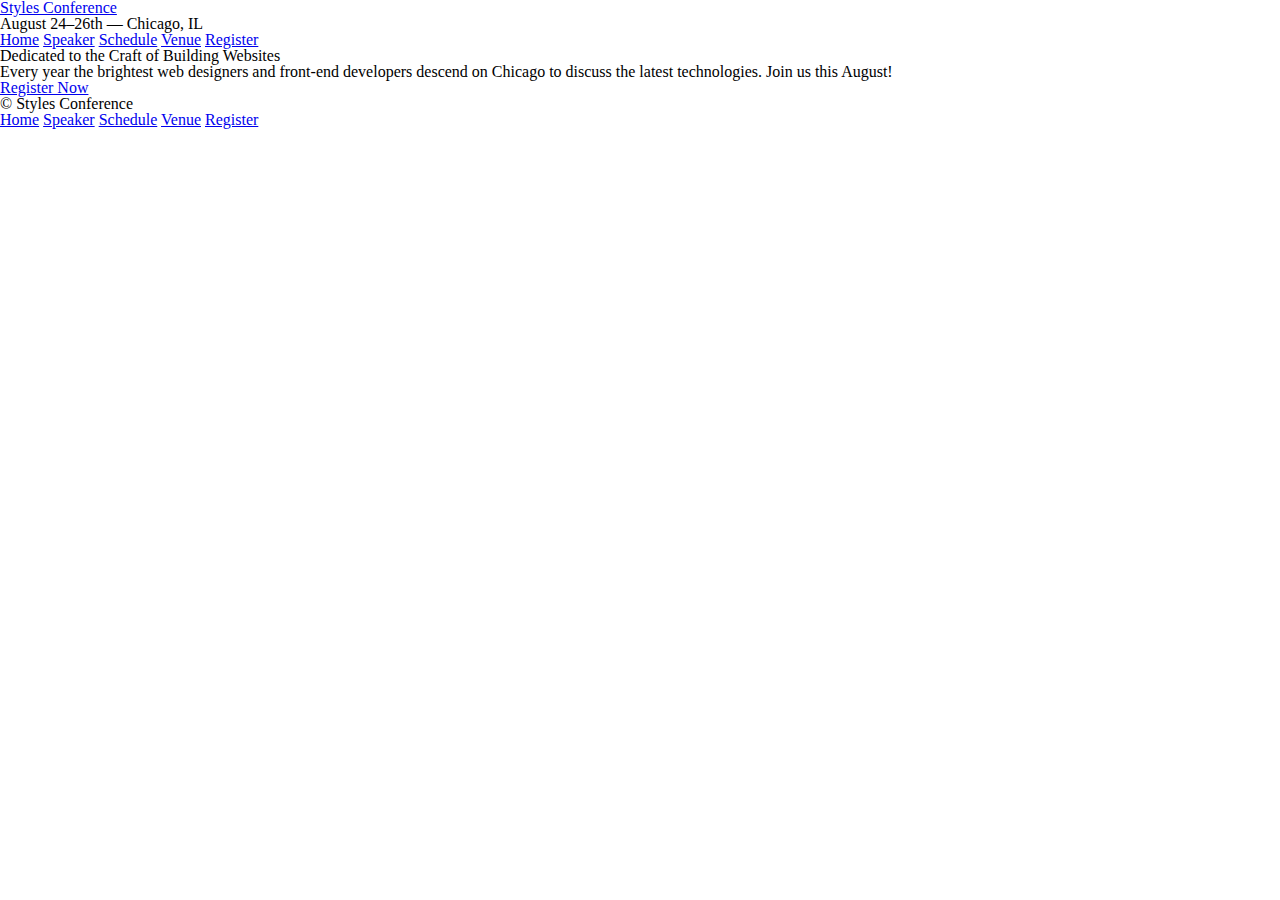
==== register.html @ 087a4d8b "added pages" ====
<!DOCTYPE html>
<html lang="en">
    <head>
        <meta charset="utf-8">
        <title>Styles Conference</title>
        <link rel="stylesheet" href="assets/stylesheets/main.css">
    </head>

    <body>
        <header>
            <h1>
              <a href="index.html">Styles Conference</a>
            </h1>
            <h3>August 24&ndash;26th &mdash; Chicago, IL</h3>
            
            <nav>
              <a href="index.hmtl">Home</a>
              <a href="speaker.html">Speaker</a>
              <a href="schedule.html">Schedule</a>
              <a href="venue.html">Venue</a>
              <a href="register.html">Register</a>
            </nav>

        </header>
        <section>
            <h2>Dedicated to the Craft of Building Websites</h2>
            <p>Every year the brightest web designers and front-end developers descend on Chicago to discuss the latest technologies. Join us this August!</p>
            <a href="register.html">Register Now</a>
        </section>


        <footer>
            <small>&copy; Styles Conference</small>

            <nav>
              <a href="index.hmtl">Home</a>
              <a href="speaker.html">Speaker</a>
              <a href="schedule.hmtl">Schedule</a>
              <a href="venue.hmtl">Venue</a>
              <a href="register.hmtl">Register</a>

            </nav>
        </footer>
    </body>
</html>
---- assets/stylesheets/main.css ----
/* http://meyerweb.com/eric/tools/css/reset/ 2. v2.0 | 20110126
  License: none (public domain)
*/

html, body, div, span, applet, object, iframe,
h1, h2, h3, h4, h5, h6, p, blockquote, pre,
a, abbr, acronym, address, big, cite, code,
del, dfn, em, img, ins, kbd, q, s, samp,
small, strike, strong, sub, sup, tt, var,
b, u, i, center,
dl, dt, dd, ol, ul, li,
fieldset, form, label, legend,
table, caption, tbody, tfoot, thead, tr, th, td,
article, aside, canvas, details, embed,
figure, figcaption, footer, header, hgroup,
menu, nav, output, ruby, section, summary,
time, mark, audio, video {
  margin: 0;
  padding: 0;
  border: 0;
  font-size: 100%;
  font: inherit;
  vertical-align: baseline;
}
/* HTML5 display-role reset for older browsers */
article, aside, details, figcaption, figure,
footer, header, hgroup, menu, nav, section {
  display: block;
}
body {
  line-height: 1;
}
ol, ul {
  list-style: none;
}
blockquote, q {
  quotes: none;
}
blockquote:before, blockquote:after,
q:before, q:after {
  content: '';
  content: none;
}
table {
  border-collapse: collapse;
  border-spacing: 0;
}
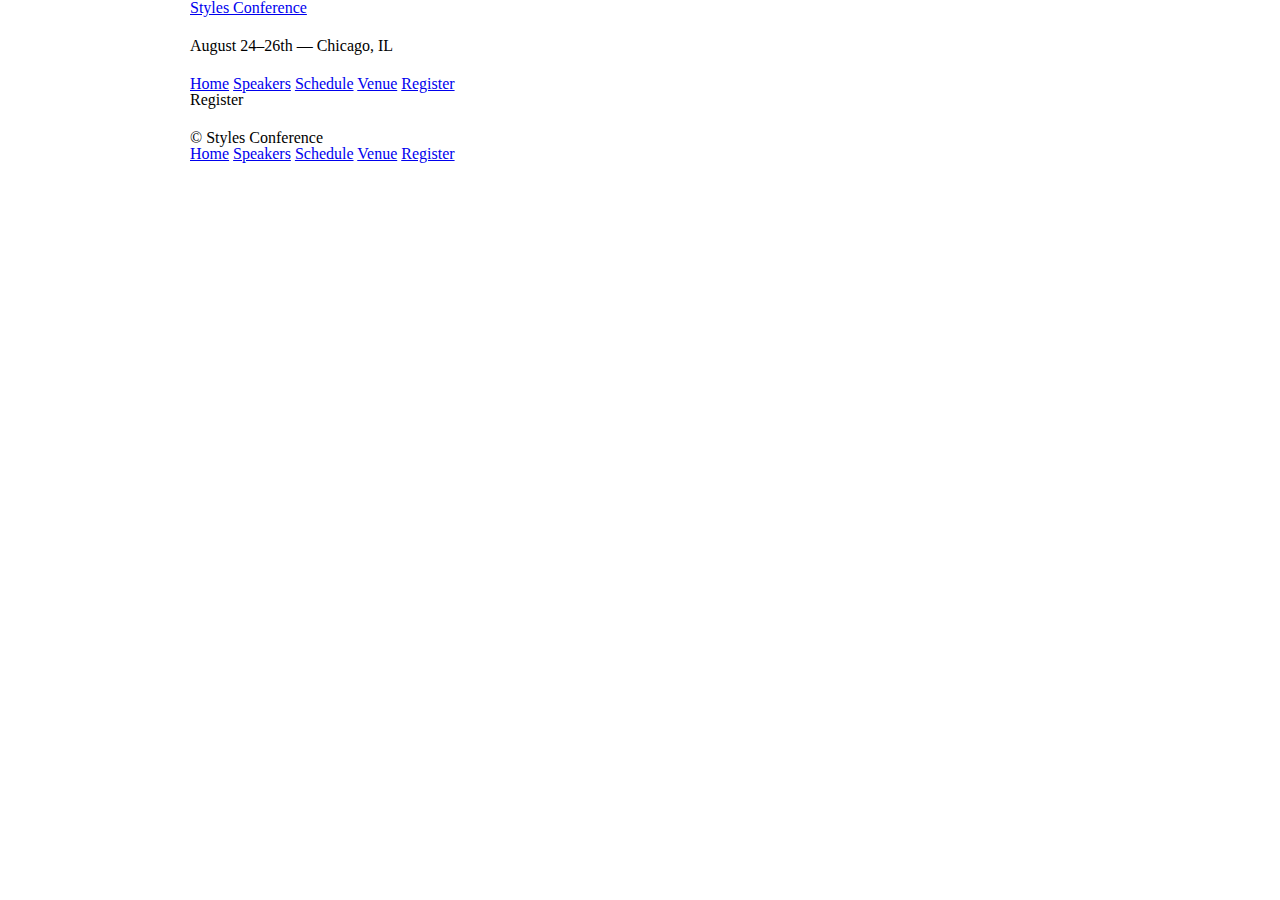
==== commit 116b335c: "sept-25" ====
--- a/register.html
+++ b/register.html
@@ -1,45 +1,57 @@
 <!DOCTYPE html>
 <html lang="en">
-    <head>
-        <meta charset="utf-8">
-        <title>Styles Conference</title>
-        <link rel="stylesheet" href="assets/stylesheets/main.css">
-    </head>
 
-    <body>
-        <header>
-            <h1>
-              <a href="index.html">Styles Conference</a>
-            </h1>
-            <h3>August 24&ndash;26th &mdash; Chicago, IL</h3>
-            
-            <nav>
-              <a href="index.hmtl">Home</a>
-              <a href="speaker.html">Speaker</a>
-              <a href="schedule.html">Schedule</a>
-              <a href="venue.html">Venue</a>
-              <a href="register.html">Register</a>
-            </nav>
+  <head>
+    <meta charset="utf-8">
+    <title>Register - Styles Conference</title>
+    <link rel="stylesheet" href="assets/stylesheets/main.css">
+  </head>
 
-        </header>
-        <section>
-            <h2>Dedicated to the Craft of Building Websites</h2>
-            <p>Every year the brightest web designers and front-end developers descend on Chicago to discuss the latest technologies. Join us this August!</p>
-            <a href="register.html">Register Now</a>
-        </section>
+  <body>
 
+    <!-- Header -->
 
-        <footer>
-            <small>&copy; Styles Conference</small>
+    <header class="container">
 
-            <nav>
-              <a href="index.hmtl">Home</a>
-              <a href="speaker.html">Speaker</a>
-              <a href="schedule.hmtl">Schedule</a>
-              <a href="venue.hmtl">Venue</a>
-              <a href="register.hmtl">Register</a>
+      <h1>
+        <a href="index.html">Styles Conference</a>
+      </h1>
 
-            </nav>
-        </footer>
-    </body>
+      <h3>August 24&ndash;26th &mdash; Chicago, IL</h3>
+
+      <nav>
+        <a href="index.html">Home</a>
+        <a href="speakers.html">Speakers</a>
+        <a href="schedule.html">Schedule</a>
+        <a href="venue.html">Venue</a>
+        <a href="register.html">Register</a>
+      </nav>
+
+    </header>
+
+    <!-- Main content -->
+
+    <section class="container">
+
+      <h1>Register</h1>
+
+    </section>
+
+    <!-- Footer -->
+
+    <footer class="container">
+
+      <small>&copy; Styles Conference</small>
+
+      <nav>
+        <a href="index.html">Home</a>
+        <a href="speakers.html">Speakers</a>
+        <a href="schedule.html">Schedule</a>
+        <a href="venue.html">Venue</a>
+        <a href="register.html">Register</a>
+      </nav>
+
+    </footer>
+
+  </body>
 </html>--- a/assets/stylesheets/main.css
+++ b/assets/stylesheets/main.css
@@ -1,5 +1,6 @@
-/* http://meyerweb.com/eric/tools/css/reset/ 2. v2.0 | 20110126
-  License: none (public domain)
+/* http://meyerweb.com/eric/tools/css/reset/
+   v2.0 | 20110126
+   License: none (public domain)
 */
 
 html, body, div, span, applet, object, iframe,
@@ -44,4 +45,60 @@
 table {
   border-collapse: collapse;
   border-spacing: 0;
-}+}
+
+/*
+  ========================================
+  Grid
+  ========================================
+*/
+
+*,
+*:before,
+*:after {
+  -webkit-box-sizing: border-box;
+     -moz-box-sizing: border-box;
+          box-sizing: border-box;
+}
+.container {
+  margin: 0 auto;
+  padding-left: 30px;
+  padding-right: 30px;
+  width: 960px;
+}
+
+/*
+  ========================================
+  Typography
+  ========================================
+*/
+
+h1, h3, h4, h5, p {
+  margin-bottom: 22px;
+}
+
+/*
+  ========================================
+  Buttons
+  ========================================
+*/
+
+.btn {
+  border-radius: 5px;
+  display: inline-block;
+  margin: 0;
+}
+.btn-alt {
+  border: 1px solid #dfe2e5;
+  padding: 10px 30px;
+}
+
+/*
+  ========================================
+  Home
+  ========================================
+*/
+
+.hero {
+  padding: 22px 80px 66px 80px;
+}
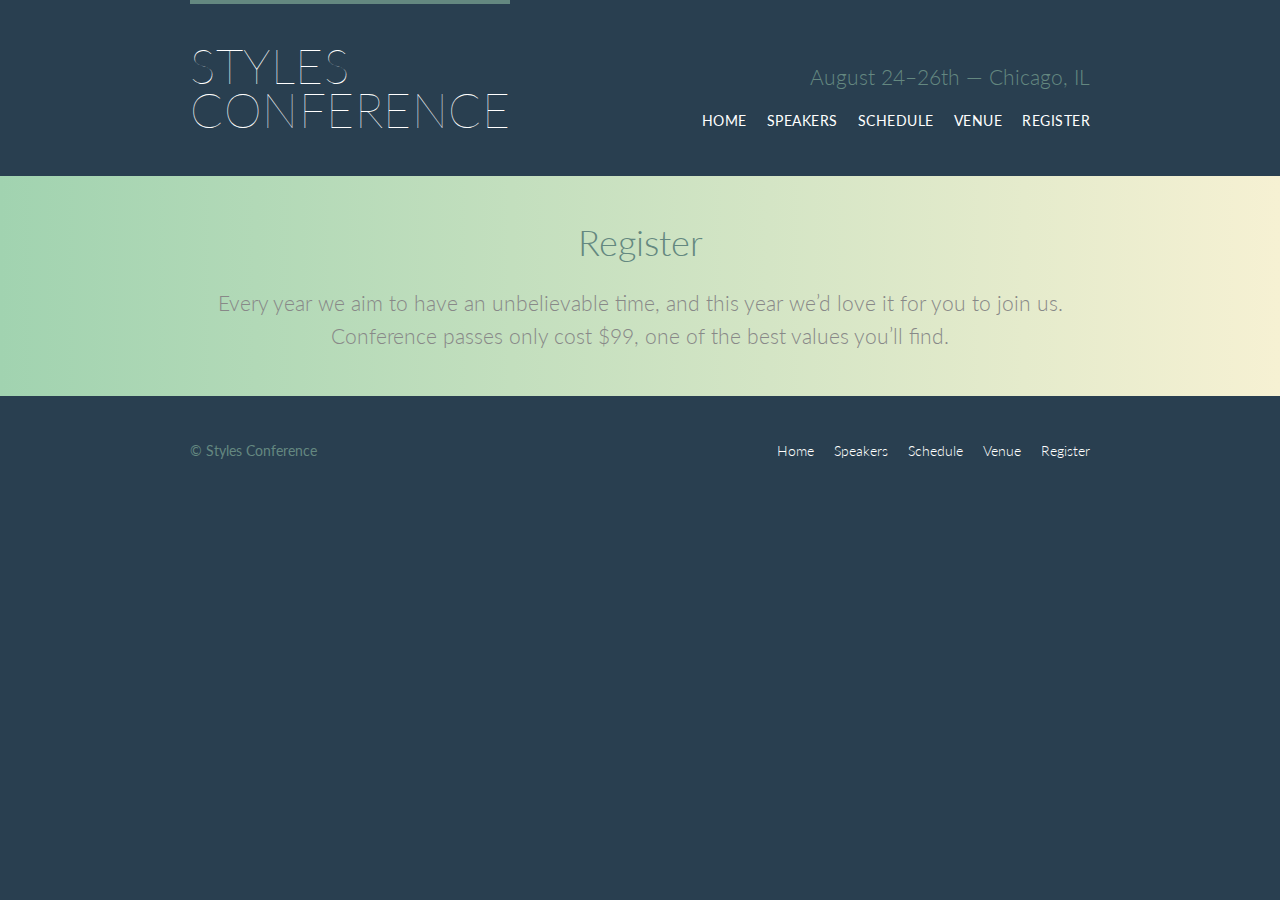
==== commit e8de88d0: "update" ====
--- a/register.html
+++ b/register.html
@@ -5,50 +5,59 @@
     <meta charset="utf-8">
     <title>Register - Styles Conference</title>
     <link rel="stylesheet" href="assets/stylesheets/main.css">
+    <link rel="stylesheet" href="http://fonts.googleapis.com/css?family=Lato:100,300,400">
   </head>
 
   <body>
 
     <!-- Header -->
 
-    <header class="container">
+    <header class="primary-header container group">
 
-      <h1>
-        <a href="index.html">Styles Conference</a>
+      <h1 class="logo">
+        <a href="index.html">Styles <br> Conference</a>
       </h1>
 
-      <h3>August 24&ndash;26th &mdash; Chicago, IL</h3>
+      <h3 class="tagline">August 24&ndash;26th &mdash; Chicago, IL</h3>
 
-      <nav>
-        <a href="index.html">Home</a>
-        <a href="speakers.html">Speakers</a>
-        <a href="schedule.html">Schedule</a>
-        <a href="venue.html">Venue</a>
-        <a href="register.html">Register</a>
+      <nav class="nav primary-nav">
+        <ul>
+          <li><a href="index.html">Home</a></li><!--
+          --><li><a href="speakers.html">Speakers</a></li><!--
+          --><li><a href="schedule.html">Schedule</a></li><!--
+          --><li><a href="venue.html">Venue</a></li><!--
+          --><li><a href="register.html">Register</a></li>
+        </ul>
       </nav>
 
     </header>
 
-    <!-- Main content -->
+    <!-- Lead -->
 
-    <section class="container">
+    <section class="row-alt">
+      <div class="lead container">
 
-      <h1>Register</h1>
+        <h1>Register</h1>
 
+        <p>Every year we aim to have an unbelievable time, and this year we&#8217;d love it for you to join us. Conference passes only cost $99, one of the best values you&#8217;ll find.</p>
+
+      </div>
     </section>
 
     <!-- Footer -->
 
-    <footer class="container">
+    <footer class="primary-footer container group">
 
       <small>&copy; Styles Conference</small>
 
-      <nav>
-        <a href="index.html">Home</a>
-        <a href="speakers.html">Speakers</a>
-        <a href="schedule.html">Schedule</a>
-        <a href="venue.html">Venue</a>
-        <a href="register.html">Register</a>
+      <nav class="nav">
+        <ul>
+          <li><a href="index.html">Home</a></li><!--
+          --><li><a href="speakers.html">Speakers</a></li><!--
+          --><li><a href="schedule.html">Schedule</a></li><!--
+          --><li><a href="venue.html">Venue</a></li><!--
+          --><li><a href="register.html">Register</a></li>
+        </ul>
       </nav>
 
     </footer>
--- a/assets/stylesheets/main.css
+++ b/assets/stylesheets/main.css
@@ -49,6 +49,18 @@
 
 /*
   ========================================
+  Custom styles
+  ========================================
+*/
+
+body {
+  background: #293f50;
+  color: #888;
+  font: 300 16px/22px "Lato", "Open Sans", "Helvetica Neue", Helvetica, Arial, sans-serif;
+}
+
+/*
+  ========================================
   Grid
   ========================================
 */
@@ -60,11 +72,72 @@
      -moz-box-sizing: border-box;
           box-sizing: border-box;
 }
+.container,
+.grid {
+  margin: 0 auto;
+  width: 960px;
+}
 .container {
-  margin: 0 auto;
   padding-left: 30px;
   padding-right: 30px;
-  width: 960px;
+}
+.grid,
+.col-1-3,
+.col-2-3 {
+  padding-left: 15px;
+  padding-right: 15px;
+}
+.col-1-3,
+.col-2-3  {
+  display: inline-block;
+  vertical-align: top;
+}
+.col-1-3 {
+  width: 33.33%;
+}
+.col-2-3 {
+  width: 66.66%;
+}
+
+/*
+  ========================================
+  Clearfix
+  ========================================
+*/
+
+.group:before,
+.group:after {
+  content: "";
+  display: table;
+}
+.group:after {
+  clear: both;
+}
+.group {
+  clear: both;
+  *zoom: 1;
+}
+
+/*
+  ========================================
+  Rows
+  ========================================
+*/
+
+.row,
+.row-alt {
+  min-width: 960px;
+}
+.row {
+  background: #fff;
+  padding: 66px 0 44px 0;
+}
+.row-alt {
+  background: #cbe2c1;
+  background: -webkit-linear-gradient(to right, #a1d3b0, #f6f1d3);
+  background:    -moz-linear-gradient(to right, #a1d3b0, #f6f1d3);
+  background:         linear-gradient(to right, #a1d3b0, #f6f1d3);
+  padding: 44px 0 22px 0;
 }
 
 /*
@@ -73,9 +146,78 @@
   ========================================
 */
 
+h1, h2, h3, h4 {
+  color: #648880;
+}
 h1, h3, h4, h5, p {
   margin-bottom: 22px;
 }
+h1 {
+  font-size: 36px;
+  line-height: 44px;
+}
+h2 {
+  font-size: 24px;
+  line-height: 44px;
+}
+h3 {
+  font-size: 21px;
+}
+h4 {
+  font-size: 18px;
+}
+h5 {
+  color: #a9b2b9;
+  font-size: 14px;
+  font-weight: 400;
+  text-transform: uppercase;
+}
+strong {
+  font-weight: 400;
+}
+cite,
+em {
+  font-style: italic;
+}
+
+/*
+  ========================================
+  Leads
+  ========================================
+*/
+
+.lead {
+  text-align: center;
+}
+.lead p {
+  font-size: 21px;
+  line-height: 33px;
+}
+
+/*
+  ========================================
+  Links
+  ========================================
+*/
+
+a {
+  color: #648880;
+  text-decoration: none;
+}
+a:hover {
+  color: #a9b2b9;
+}
+p a {
+  border-bottom: 1px solid #dfe2e5;
+}
+.primary-header a,
+.primary-footer a {
+  color: #fff;
+}
+.primary-header a:hover,
+.primary-footer a:hover {
+  color: #648880;
+}
 
 /*
   ========================================
@@ -85,20 +227,149 @@
 
 .btn {
   border-radius: 5px;
+  color: #fff;
+  cursor: pointer;
   display: inline-block;
+  font-weight: 400;
+  letter-spacing: .5px;
   margin: 0;
+  text-transform: uppercase;
 }
 .btn-alt {
+  border: 1px solid #fff;
+  padding: 10px 30px;
+}
+.btn-alt:hover {
+  background: #fff;
+  color: #648880;
+}
+
+/*
+  ========================================
+  Primary header
+  ========================================
+*/
+
+.logo {
+  border-top: 4px solid #648880;
+  float: left;
+  font-size: 48px;
+  font-weight: 100;
+  letter-spacing: .5px;
+  line-height: 44px;
+  padding: 40px 0 22px 0;
+  text-transform: uppercase;
+}
+.tagline {
+  margin: 66px 0 22px 0;
+  text-align: right;
+}
+.primary-nav {
+  font-size: 14px;
+  font-weight: 400;
+  letter-spacing: .5px;
+  text-transform: uppercase;
+}
+
+/*
+  ========================================
+  Primary footer
+  ========================================
+*/
+
+.primary-footer {
+  color: #648880;
+  font-size: 14px;
+  padding-bottom: 44px;
+  padding-top: 44px;
+}
+.primary-footer small {
+  float: left;
+  font-weight: 400;
+}
+
+/*
+  ========================================
+  Navigation
+  ========================================
+*/
+
+.nav {
+  text-align: right;
+}
+.nav li {
+  display: inline-block;
+  margin: 0 10px;
+  vertical-align: top;
+}
+.nav li:last-child {
+  margin-right: 0;
+}
+
+/*
+  ========================================
+  Home
+  ========================================
+*/
+
+.hero {
+  color: #fff;
+  line-height: 44px;
+  padding: 22px 80px 66px 80px;
+  text-align: center;
+}
+.hero h2 {
+  font-size: 36px;
+}
+.hero p {
+  font-size: 24px;
+  font-weight: 100;
+}
+.teaser a:hover h3 {
+  color: #a9b2b9;
+}
+.teaser img {
+  border-radius: 5px;
+  display: block;
+  margin-bottom: 22px;
+  max-width: 100%
+}
+
+/*
+  ========================================
+  Speakers
+  ========================================
+*/
+
+.speaker {
+  margin-bottom: 44px;
+}
+.speaker-info {
   border: 1px solid #dfe2e5;
-  padding: 10px 30px;
-}
-
-/*
-  ========================================
-  Home
-  ========================================
-*/
-
-.hero {
-  padding: 22px 80px 66px 80px;
-}
+  border-radius: 5px;
+  margin-top: 88px;
+  padding-bottom: 22px;
+  text-align: center;
+}
+.speaker-info img {
+  border-radius: 50%;
+  height: 130px;
+  margin: -66px 0 22px 0;
+  vertical-align: top;
+}
+
+/*
+  ========================================
+  Venue
+  ========================================
+*/
+
+.venue-theatre {
+  margin-bottom: 66px;
+}
+.venue-hotel {
+  margin-bottom: 22px;
+}
+.venue-map {
+  height: 264px;
+}
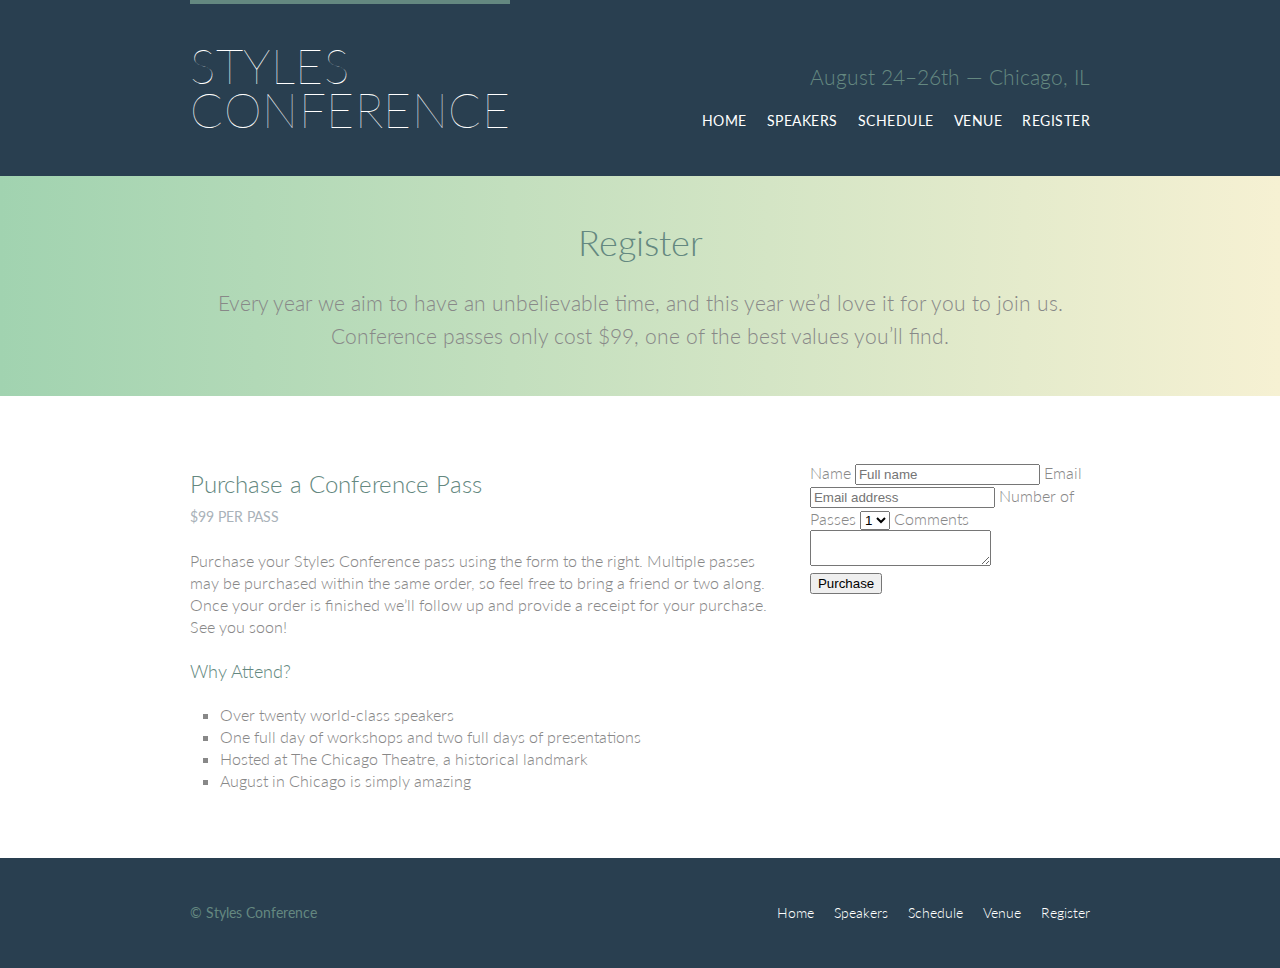
==== commit f6d2343f: "update" ====
--- a/register.html
+++ b/register.html
@@ -44,6 +44,60 @@
       </div>
     </section>
 
+    <section class="row">
+      <div class="grid">
+      <section class="col-2-3">
+        <h2>Purchase a Conference Pass</h2>
+    <h5>$99 per Pass</h5>
+
+    <p>Purchase your Styles Conference pass using the form to the right. Multiple passes may be purchased within the same order, so feel free to bring a friend or two along. Once your order is finished we&#8217;ll follow up and provide a receipt for your purchase. See you soon!</p>
+
+    <h4>Why Attend?</h4>
+
+    <ul class="why-attend">
+    <li>Over twenty world-class speakers</li>
+      <li>One full day of workshops and two full days of presentations</li>
+      <li>Hosted at The Chicago Theatre, a historical landmark</li>
+      <li>August in Chicago is simply amazing</li>
+    </ul>
+    </section><!--
+
+    --><form class="col-1-3" action="#" method="post">
+        <fieldset>
+
+          <label>
+            Name
+            <input type="text" name="name" placeholder="Full name" required>
+          </label>
+      
+          <label>
+            Email
+            <input type="email" name="email" placeholder="Email address" required>
+          </label>
+      
+          <label>
+            Number of Passes
+            <select name="quantity" required>
+              <option value="1" selected>1</option>
+              <option value="2">2</option>
+              <option value="3">3</option>
+              <option value="4">4</option>
+              <option value="5">5</option>
+            </select>
+          </label>
+      
+          <label>
+            Comments
+            <textarea name="comments"></textarea>
+          </label>
+      
+        </fieldset>
+    
+      <input type="submit" name="submit" value="Purchase">
+          </form>
+  </div>
+    </section>
+
     <!-- Footer -->
 
     <footer class="primary-footer container group">
--- a/assets/stylesheets/main.css
+++ b/assets/stylesheets/main.css
@@ -373,3 +373,13 @@
 .venue-map {
   height: 264px;
 }
+/*
+  ========================================
+  Register
+  ========================================
+*/
+
+.why-attend {
+  list-style: square;
+  margin: 0 0 22px 30px;
+}
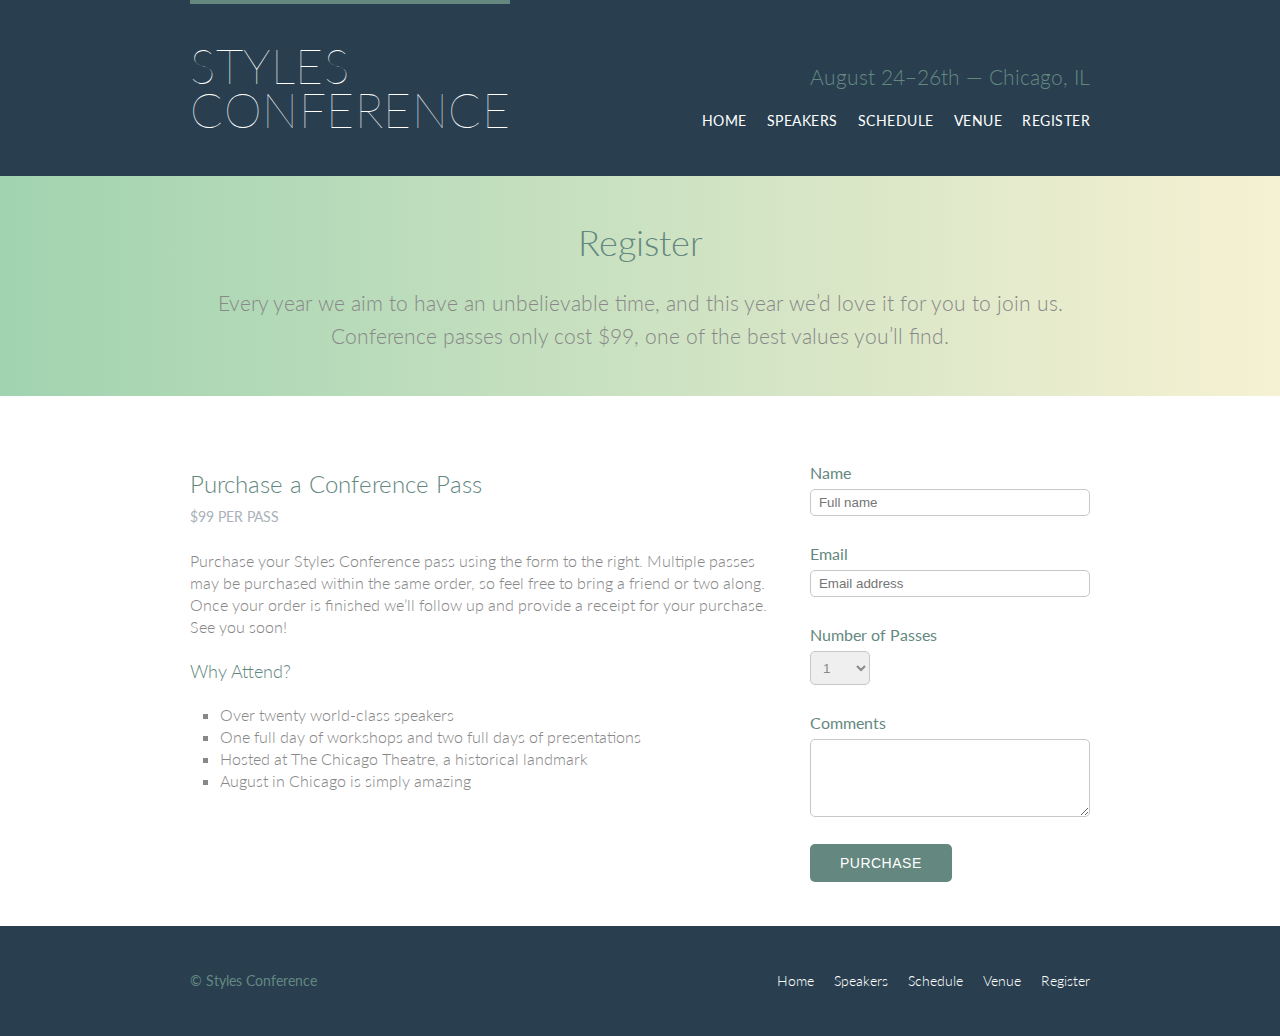
==== commit 28e2ca09: "final commit" ====
--- a/register.html
+++ b/register.html
@@ -63,7 +63,7 @@
     </section><!--
 
     --><form class="col-1-3" action="#" method="post">
-        <fieldset>
+        <fieldset class="register-group">
 
           <label>
             Name
@@ -93,8 +93,8 @@
       
         </fieldset>
     
-      <input type="submit" name="submit" value="Purchase">
-          </form>
+        <input class="btn btn-default" type="submit" name="submit" value="Purchase">
+        </form>
   </div>
     </section>
 
--- a/assets/stylesheets/main.css
+++ b/assets/stylesheets/main.css
@@ -243,6 +243,16 @@
   background: #fff;
   color: #648880;
 }
+.btn-default {
+  border: 0;
+  background: #648880;
+  padding: 11px 30px;
+  font-size: 14px;
+  transition: 0.2s;
+}
+.btn-default:hover {
+  background: #77a198;
+}
 
 /*
   ========================================
@@ -383,3 +393,89 @@
   list-style: square;
   margin: 0 0 22px 30px;
 }
+.register-group label {
+  color: #648880;
+  cursor: pointer;
+  font-weight: 400;
+}
+.register-group input,
+.register-group select,
+.register-group textarea {
+  border: 1px solid #c6c9cc;
+  border-radius: 5px;
+  color: #888;
+  display: block;
+  margin: 5px 0 27px 0;
+  padding: 5px 8px;
+}
+.register-group input,
+.register-group textarea {
+  width: 100%;
+}
+.register-group select {
+  height: 34px;
+  width: 60px;
+}
+.register-group textarea {
+  height: 78px;
+}
+/*
+  ========================================
+  Schedule
+  ========================================
+*/
+
+table {
+  margin-bottom: 44px;
+  width: 100%;
+}
+table a {
+  color: #888;
+}
+table h4 {
+  margin-bottom: 0;
+}
+
+table:last-child {
+  margin-bottom: 0;
+}
+th,
+td {
+  padding-bottom: 22px;
+  vertical-align: top;
+}
+th {
+  padding-right: 45px;
+  text-align: right;
+  width: 20%;
+}
+td {
+  width: 40%;
+}
+thead {
+  line-height: 44px;
+}
+thead th {
+  color: #648880;
+  font-size: 24px;
+  font-weight: 400;
+  padding-top: 22px;
+  text-transform: uppercase;
+}
+tbody td {
+  border-top: 1px solid #dfe2e5;
+  padding-top: 21px;
+}
+tbody td:first-of-type {
+  padding-right: 15px;
+}
+tbody td:last-of-type {
+  padding-left: 15px;
+}
+tbody td:only-of-type {
+  padding-left: 0;
+  padding-right: 0;
+}
+.schedule-offset {
+  color: #a9b2b9;
+}